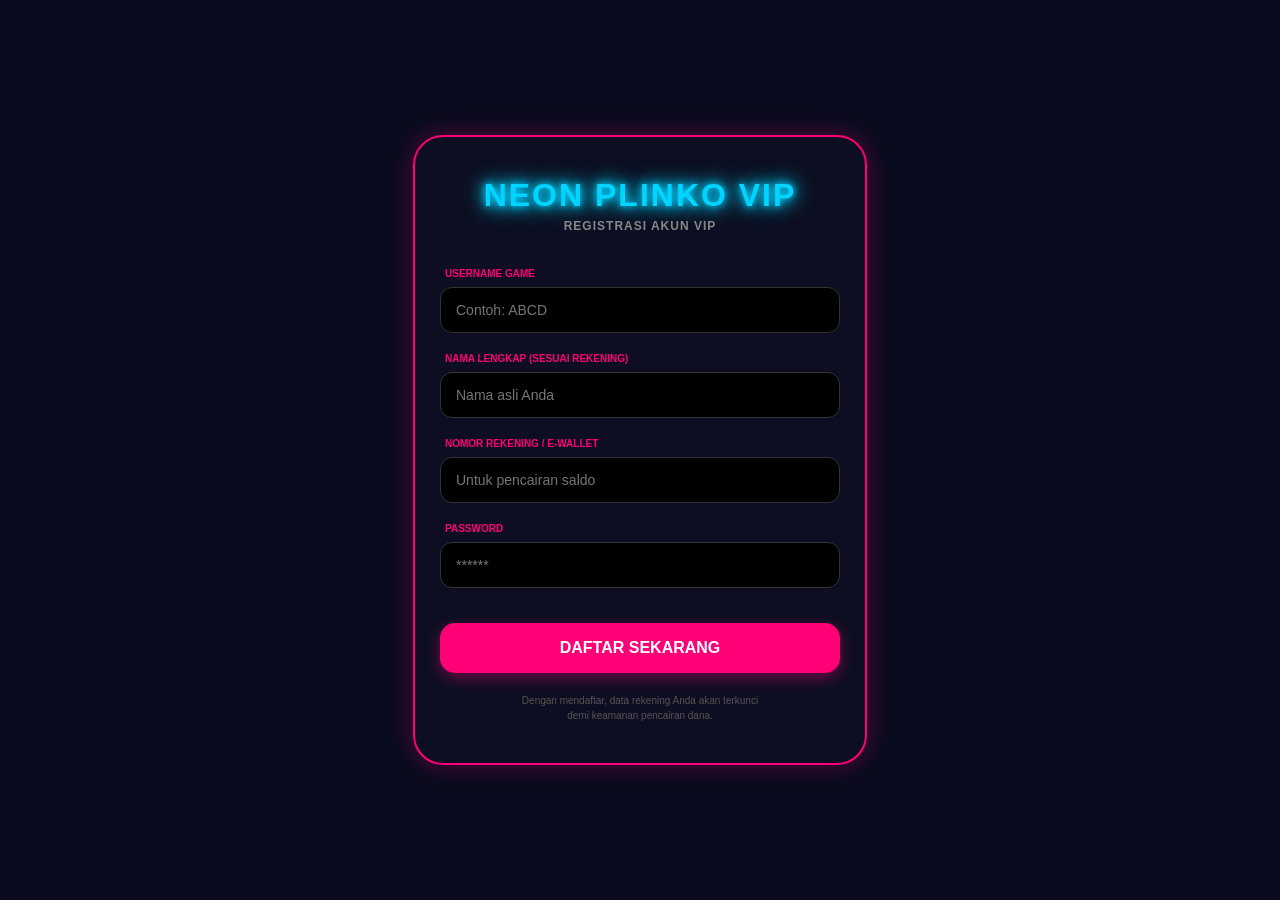
==== index.html @ 70a204e0 "Update index.html" ====
<!DOCTYPE html>
<html lang="id">
<head>
    <meta charset="UTF-8">
    <meta name="viewport" content="width=device-width, initial-scale=1.0, maximum-scale=1.0, user-scalable=no">
    <title>NEON PLINKO VIP</title>
    <style>
        :root {
            --neon-pink: #ff0077;
            --neon-blue: #00d4ff;
            --bg-dark: #0a0b1e;
        }

        body, html {
            margin: 0; padding: 0;
            width: 100%; height: 100%;
            background-color: var(--bg-dark);
            font-family: 'Segoe UI', Roboto, sans-serif;
            display: flex; justify-content: center; align-items: center;
            overflow: hidden;
        }

        /* CONTAINER REGISTRASI */
        #registration-page {
            width: 90%;
            max-width: 400px;
            padding: 40px 25px;
            background: rgba(13, 14, 33, 0.95);
            border: 2px solid var(--neon-pink);
            border-radius: 30px;
            box-shadow: 0 0 25px rgba(255, 0, 119, 0.3);
            text-align: center;
            position: relative;
            z-index: 100;
        }

        /* JUDUL NEON TEBAL */
        .neon-title {
            font-size: 32px;
            font-weight: 900; /* Font Tebal */
            color: var(--neon-blue);
            text-transform: uppercase;
            margin-bottom: 5px;
            letter-spacing: 2px;
            /* Efek Cahaya Neon */
            text-shadow: 
                0 0 7px var(--neon-blue),
                0 0 15px var(--neon-blue),
                0 0 25px var(--neon-blue);
        }

        .sub-title {
            color: #888;
            font-size: 12px;
            letter-spacing: 1px;
            margin-bottom: 35px;
            font-weight: bold;
        }

        /* FORM INPUT */
        .input-group {
            text-align: left;
            margin-bottom: 20px;
        }

        label {
            display: block;
            font-size: 10px;
            font-weight: 900;
            color: var(--neon-pink);
            margin-bottom: 8px;
            text-transform: uppercase;
            padding-left: 5px;
        }

        input {
            width: 100%;
            background: #000;
            border: 1px solid #333;
            border-radius: 12px;
            padding: 14px 15px;
            color: white;
            font-size: 14px;
            box-sizing: border-box;
            outline: none;
            transition: 0.3s;
        }

        input:focus {
            border-color: var(--neon-blue);
            box-shadow: 0 0 10px rgba(0, 212, 255, 0.2);
        }

        /* TOMBOL DAFTAR */
        .btn-daftar {
            width: 100%;
            padding: 16px;
            margin-top: 15px;
            background: var(--neon-pink);
            border: none;
            border-radius: 15px;
            color: white;
            font-size: 16px;
            font-weight: 900;
            cursor: pointer;
            text-transform: uppercase;
            box-shadow: 0 5px 15px rgba(255, 0, 119, 0.4);
            transition: 0.3s;
        }

        .btn-daftar:active {
            transform: scale(0.98);
            box-shadow: 0 0 20px var(--neon-pink);
        }

        .footer-note {
            margin-top: 20px;
            font-size: 10px;
            color: #555;
            line-height: 1.5;
        }

        /* DISKLAIMER TERSEMBUNYI UNTUK GAME */
        #game-placeholder {
            display: none;
            color: white;
            text-align: center;
        }
    </style>
</head>
<body>

    <div id="registration-page">
        <div class="neon-title">NEON PLINKO VIP</div>
        <div class="sub-title">REGISTRASI AKUN VIP</div>

        <div class="input-group">
            <label>USERNAME GAME</label>
            <input type="text" placeholder="Contoh: ABCD">
        </div>

        <div class="input-group">
            <label>NAMA LENGKAP (SESUAI REKENING)</label>
            <input type="text" placeholder="Nama asli Anda">
        </div>

        <div class="input-group">
            <label>NOMOR REKENING / E-WALLET</label>
            <input type="number" placeholder="Untuk pencairan saldo">
        </div>

        <div class="input-group">
            <label>PASSWORD</label>
            <input type="password" placeholder="******">
        </div>

        <button class="btn-daftar" onclick="goToGame()">DAFTAR SEKARANG</button>

        <div class="footer-note">
            Dengan mendaftar, data rekening Anda akan terkunci<br>demi keamanan pencairan dana.
        </div>
    </div>

    <div id="game-placeholder">
        <h1>GAME MULAI...</h1>
    </div>

    <script>
        function goToGame() {
            // Animasi transisi sederhana
            document.getElementById('registration-page').style.display = 'none';
            document.getElementById('game-placeholder').style.display = 'block';
            
            // Di sini nanti Anda bisa memasukkan fungsi untuk memanggil script game Plinko Anda
            console.log("Navigasi ke Game...");
        }
    </script>
</body>
</html>
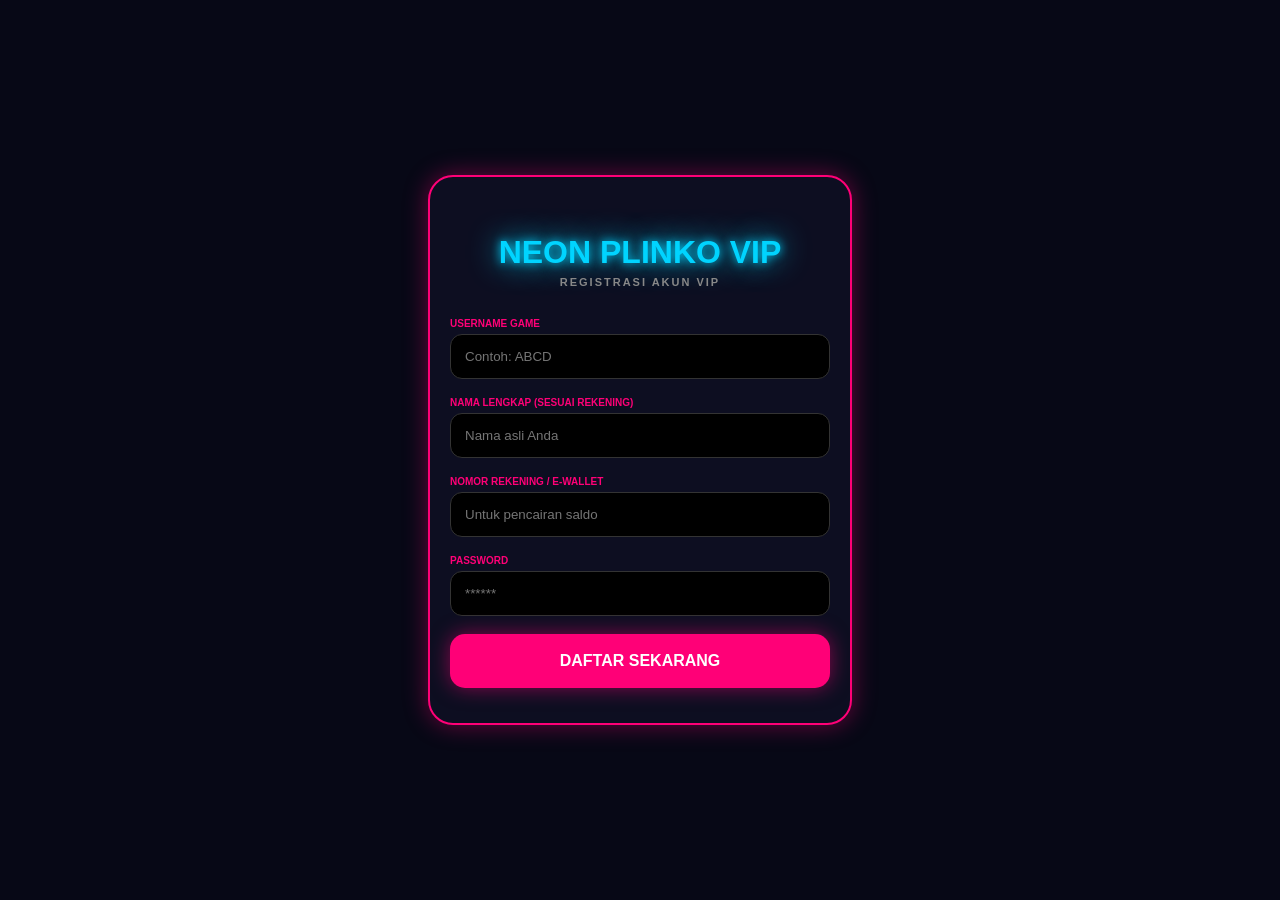
==== commit bff261b3: "Update index.html" ====
--- a/index.html
+++ b/index.html
@@ -4,176 +4,47 @@
     <meta charset="UTF-8">
     <meta name="viewport" content="width=device-width, initial-scale=1.0, maximum-scale=1.0, user-scalable=no">
     <title>NEON PLINKO VIP</title>
+    <script src="https://telegram.org/js/telegram-web-app.js"></script>
     <style>
-        :root {
-            --neon-pink: #ff0077;
-            --neon-blue: #00d4ff;
-            --bg-dark: #0a0b1e;
-        }
+        body { background-color: #070816; color: white; font-family: sans-serif; margin: 0; display: flex; justify-content: center; align-items: center; height: 100vh; overflow: hidden; }
+        .reg-card { width: 85%; max-width: 380px; padding: 35px 20px; background: #0d0e21; border: 2px solid #ff0077; border-radius: 25px; box-shadow: 0 0 25px rgba(255, 0, 119, 0.4); text-align: center; }
+        
+        /* JUDUL SANGAT TEBAL & NEON */
+        .neon-title { font-size: 32px; font-weight: 900; color: #00d4ff; text-transform: uppercase; margin-bottom: 5px; text-shadow: 0 0 10px #00d4ff, 0 0 30px #00d4ff; }
+        .sub-title { font-size: 11px; color: #888; letter-spacing: 2px; margin-bottom: 30px; font-weight: bold; }
 
-        body, html {
-            margin: 0; padding: 0;
-            width: 100%; height: 100%;
-            background-color: var(--bg-dark);
-            font-family: 'Segoe UI', Roboto, sans-serif;
-            display: flex; justify-content: center; align-items: center;
-            overflow: hidden;
-        }
-
-        /* CONTAINER REGISTRASI */
-        #registration-page {
-            width: 90%;
-            max-width: 400px;
-            padding: 40px 25px;
-            background: rgba(13, 14, 33, 0.95);
-            border: 2px solid var(--neon-pink);
-            border-radius: 30px;
-            box-shadow: 0 0 25px rgba(255, 0, 119, 0.3);
-            text-align: center;
-            position: relative;
-            z-index: 100;
-        }
-
-        /* JUDUL NEON TEBAL */
-        .neon-title {
-            font-size: 32px;
-            font-weight: 900; /* Font Tebal */
-            color: var(--neon-blue);
-            text-transform: uppercase;
-            margin-bottom: 5px;
-            letter-spacing: 2px;
-            /* Efek Cahaya Neon */
-            text-shadow: 
-                0 0 7px var(--neon-blue),
-                0 0 15px var(--neon-blue),
-                0 0 25px var(--neon-blue);
-        }
-
-        .sub-title {
-            color: #888;
-            font-size: 12px;
-            letter-spacing: 1px;
-            margin-bottom: 35px;
-            font-weight: bold;
-        }
-
-        /* FORM INPUT */
-        .input-group {
-            text-align: left;
-            margin-bottom: 20px;
-        }
-
-        label {
-            display: block;
-            font-size: 10px;
-            font-weight: 900;
-            color: var(--neon-pink);
-            margin-bottom: 8px;
-            text-transform: uppercase;
-            padding-left: 5px;
-        }
-
-        input {
-            width: 100%;
-            background: #000;
-            border: 1px solid #333;
-            border-radius: 12px;
-            padding: 14px 15px;
-            color: white;
-            font-size: 14px;
-            box-sizing: border-box;
-            outline: none;
-            transition: 0.3s;
-        }
-
-        input:focus {
-            border-color: var(--neon-blue);
-            box-shadow: 0 0 10px rgba(0, 212, 255, 0.2);
-        }
-
-        /* TOMBOL DAFTAR */
-        .btn-daftar {
-            width: 100%;
-            padding: 16px;
-            margin-top: 15px;
-            background: var(--neon-pink);
-            border: none;
-            border-radius: 15px;
-            color: white;
-            font-size: 16px;
-            font-weight: 900;
-            cursor: pointer;
-            text-transform: uppercase;
-            box-shadow: 0 5px 15px rgba(255, 0, 119, 0.4);
-            transition: 0.3s;
-        }
-
-        .btn-daftar:active {
-            transform: scale(0.98);
-            box-shadow: 0 0 20px var(--neon-pink);
-        }
-
-        .footer-note {
-            margin-top: 20px;
-            font-size: 10px;
-            color: #555;
-            line-height: 1.5;
-        }
-
-        /* DISKLAIMER TERSEMBUNYI UNTUK GAME */
-        #game-placeholder {
-            display: none;
-            color: white;
-            text-align: center;
-        }
+        .form-group { text-align: left; margin-bottom: 18px; }
+        label { display: block; font-size: 10px; font-weight: 800; color: #ff0077; margin-bottom: 5px; text-transform: uppercase; }
+        input { width: 100%; background: #000; border: 1px solid #333; border-radius: 12px; padding: 14px; color: white; box-sizing: border-box; outline: none; border-color: #333; }
+        
+        .btn-daftar { width: 100%; padding: 18px; background: #ff0077; border: none; border-radius: 15px; color: white; font-size: 16px; font-weight: 900; cursor: pointer; text-transform: uppercase; box-shadow: 0 0 20px rgba(255, 0, 119, 0.5); }
     </style>
 </head>
 <body>
-
-    <div id="registration-page">
-        <div class="neon-title">NEON PLINKO VIP</div>
+    <div class="reg-card">
+        <h1 class="neon-title">NEON PLINKO VIP</h1>
         <div class="sub-title">REGISTRASI AKUN VIP</div>
-
-        <div class="input-group">
+        <div class="form-group">
             <label>USERNAME GAME</label>
             <input type="text" placeholder="Contoh: ABCD">
         </div>
-
-        <div class="input-group">
+        <div class="form-group">
             <label>NAMA LENGKAP (SESUAI REKENING)</label>
             <input type="text" placeholder="Nama asli Anda">
         </div>
-
-        <div class="input-group">
+        <div class="form-group">
             <label>NOMOR REKENING / E-WALLET</label>
-            <input type="number" placeholder="Untuk pencairan saldo">
+            <input type="text" placeholder="Untuk pencairan saldo">
         </div>
-
-        <div class="input-group">
+        <div class="form-group">
             <label>PASSWORD</label>
             <input type="password" placeholder="******">
         </div>
-
-        <button class="btn-daftar" onclick="goToGame()">DAFTAR SEKARANG</button>
-
-        <div class="footer-note">
-            Dengan mendaftar, data rekening Anda akan terkunci<br>demi keamanan pencairan dana.
-        </div>
+        <button class="btn-daftar" onclick="tg.close()">DAFTAR SEKARANG</button>
     </div>
-
-    <div id="game-placeholder">
-        <h1>GAME MULAI...</h1>
-    </div>
-
     <script>
-        function goToGame() {
-            // Animasi transisi sederhana
-            document.getElementById('registration-page').style.display = 'none';
-            document.getElementById('game-placeholder').style.display = 'block';
-            
-            // Di sini nanti Anda bisa memasukkan fungsi untuk memanggil script game Plinko Anda
-            console.log("Navigasi ke Game...");
-        }
+        const tg = window.Telegram.WebApp;
+        tg.expand(); // Layar penuh otomatis
     </script>
 </body>
 </html>
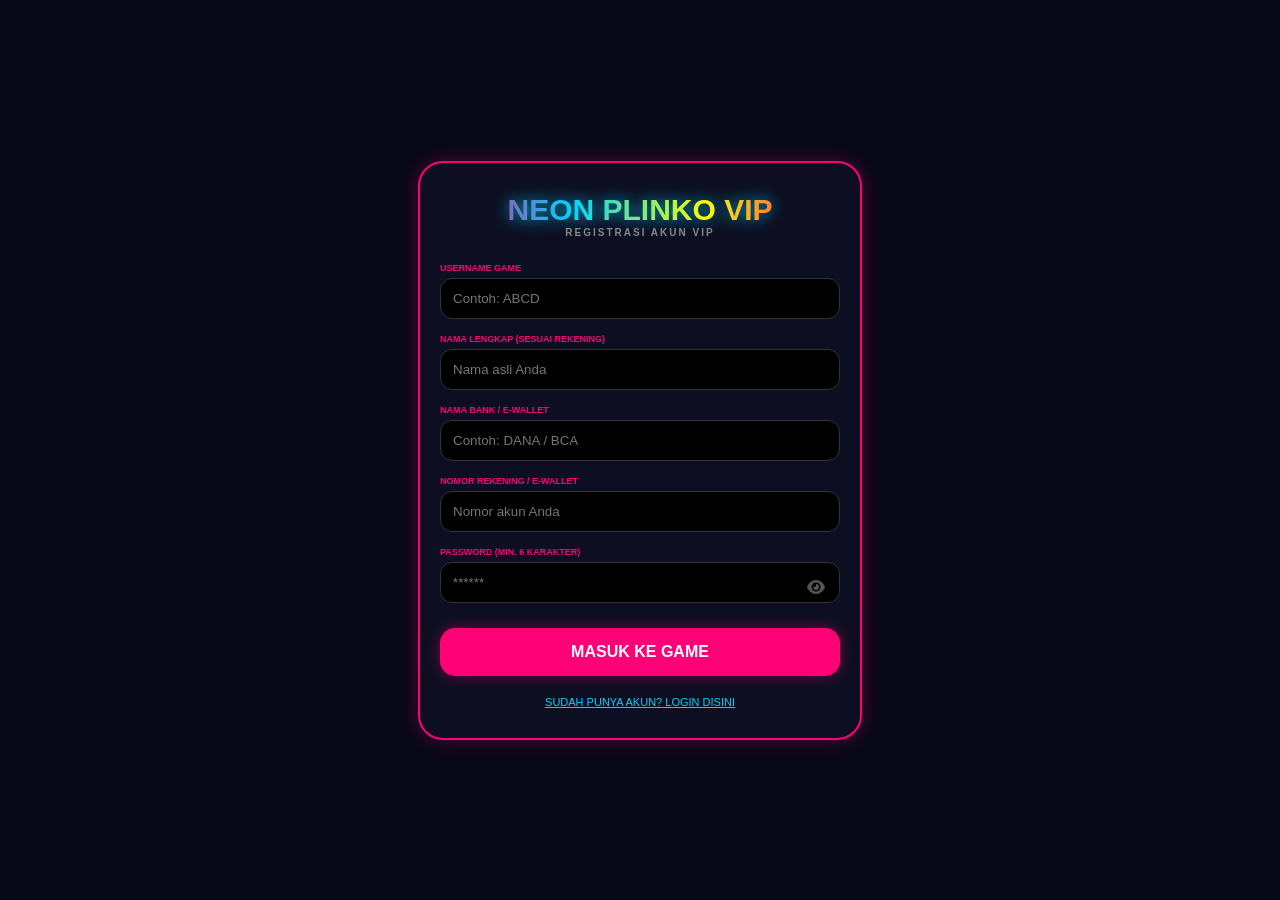
==== commit 06751cf3: "Update index.html" ====
--- a/index.html
+++ b/index.html
@@ -4,47 +4,129 @@
     <meta charset="UTF-8">
     <meta name="viewport" content="width=device-width, initial-scale=1.0, maximum-scale=1.0, user-scalable=no">
     <title>NEON PLINKO VIP</title>
-    <script src="https://telegram.org/js/telegram-web-app.js"></script>
+    <link rel="stylesheet" href="https://cdnjs.cloudflare.com/ajax/libs/font-awesome/6.0.0/css/all.min.css">
     <style>
-        body { background-color: #070816; color: white; font-family: sans-serif; margin: 0; display: flex; justify-content: center; align-items: center; height: 100vh; overflow: hidden; }
-        .reg-card { width: 85%; max-width: 380px; padding: 35px 20px; background: #0d0e21; border: 2px solid #ff0077; border-radius: 25px; box-shadow: 0 0 25px rgba(255, 0, 119, 0.4); text-align: center; }
-        
-        /* JUDUL SANGAT TEBAL & NEON */
-        .neon-title { font-size: 32px; font-weight: 900; color: #00d4ff; text-transform: uppercase; margin-bottom: 5px; text-shadow: 0 0 10px #00d4ff, 0 0 30px #00d4ff; }
-        .sub-title { font-size: 11px; color: #888; letter-spacing: 2px; margin-bottom: 30px; font-weight: bold; }
+        :root {
+            --neon-pink: #ff0077; --neon-blue: #00d4ff; --neon-gold: #fbff00; --bg-dark: #070816;
+        }
+        body { 
+            background: var(--bg-dark); margin: 0; display: flex; justify-content: center; 
+            align-items: center; min-height: 100vh; font-family: 'Segoe UI', sans-serif; color: white;
+        }
+        .container {
+            width: 88%; max-width: 400px; background: #0d0e21; border: 2px solid var(--neon-pink);
+            border-radius: 25px; padding: 30px 20px; box-shadow: 0 0 20px rgba(255, 0, 119, 0.3); text-align: center;
+        }
 
-        .form-group { text-align: left; margin-bottom: 18px; }
-        label { display: block; font-size: 10px; font-weight: 800; color: #ff0077; margin-bottom: 5px; text-transform: uppercase; }
-        input { width: 100%; background: #000; border: 1px solid #333; border-radius: 12px; padding: 14px; color: white; box-sizing: border-box; outline: none; border-color: #333; }
-        
-        .btn-daftar { width: 100%; padding: 18px; background: #ff0077; border: none; border-radius: 15px; color: white; font-size: 16px; font-weight: 900; cursor: pointer; text-transform: uppercase; box-shadow: 0 0 20px rgba(255, 0, 119, 0.5); }
+        /* JUDUL BERWARNA-WARNI NEON */
+        .neon-title {
+            font-size: 30px; font-weight: 900; text-transform: uppercase; margin: 0;
+            background: linear-gradient(to right, #ff0077, #00d4ff, #fbff00, #ff0077);
+            -webkit-background-clip: text; -webkit-text-fill-color: transparent;
+            filter: drop-shadow(0 0 8px rgba(0, 212, 255, 0.8));
+            animation: rainbow 3s linear infinite;
+        }
+        @keyframes rainbow { 0% { filter: hue-rotate(0deg); } 100% { filter: hue-rotate(360deg); } }
+
+        .sub-title { font-size: 10px; color: #888; font-weight: bold; margin-bottom: 25px; letter-spacing: 2px; }
+
+        /* FORM STYLING */
+        .form-group { text-align: left; margin-bottom: 15px; position: relative; }
+        label { display: block; font-size: 9px; font-weight: 900; color: var(--neon-pink); margin-bottom: 5px; }
+        input {
+            width: 100%; background: #000; border: 1px solid #333; border-radius: 12px;
+            padding: 12px; color: white; box-sizing: border-box; outline: none;
+        }
+        input:focus { border-color: var(--neon-blue); }
+
+        /* FITUR MATA PASSWORD */
+        .eye-icon {
+            position: absolute; right: 15px; top: 32px; color: #555; cursor: pointer; z-index: 10;
+        }
+
+        .btn-main {
+            width: 100%; padding: 15px; background: var(--neon-pink); border: none;
+            border-radius: 15px; color: white; font-size: 16px; font-weight: 900;
+            cursor: pointer; box-shadow: 0 0 15px rgba(255, 0, 119, 0.4); margin-top: 10px;
+        }
+
+        .toggle-link {
+            margin-top: 20px; font-size: 11px; color: var(--neon-blue); cursor: pointer; text-decoration: underline;
+        }
     </style>
 </head>
 <body>
-    <div class="reg-card">
+
+    <div class="container" id="auth-box">
         <h1 class="neon-title">NEON PLINKO VIP</h1>
-        <div class="sub-title">REGISTRASI AKUN VIP</div>
-        <div class="form-group">
-            <label>USERNAME GAME</label>
-            <input type="text" placeholder="Contoh: ABCD">
-        </div>
-        <div class="form-group">
-            <label>NAMA LENGKAP (SESUAI REKENING)</label>
-            <input type="text" placeholder="Nama asli Anda">
-        </div>
-        <div class="form-group">
-            <label>NOMOR REKENING / E-WALLET</label>
-            <input type="text" placeholder="Untuk pencairan saldo">
-        </div>
-        <div class="form-group">
-            <label>PASSWORD</label>
-            <input type="password" placeholder="******">
-        </div>
-        <button class="btn-daftar" onclick="tg.close()">DAFTAR SEKARANG</button>
+        <div id="auth-header" class="sub-title">REGISTRASI AKUN VIP</div>
+
+        <form id="auth-form">
+            <div class="form-group">
+                <label>USERNAME GAME</label>
+                <input type="text" id="username" placeholder="Contoh: ABCD" required>
+            </div>
+
+            <div id="reg-fields">
+                <div class="form-group">
+                    <label>NAMA LENGKAP (SESUAI REKENING)</label>
+                    <input type="text" id="fullname" placeholder="Nama asli Anda">
+                </div>
+                <div class="form-group">
+                    <label>NAMA BANK / E-WALLET</label>
+                    <input type="text" id="bank" placeholder="Contoh: DANA / BCA">
+                </div>
+                <div class="form-group">
+                    <label>NOMOR REKENING / E-WALLET</label>
+                    <input type="text" id="account" placeholder="Nomor akun Anda">
+                </div>
+            </div>
+
+            <div class="form-group">
+                <label>PASSWORD (MIN. 6 KARAKTER)</label>
+                <input type="password" id="password" placeholder="******" required>
+                <i class="fa-solid fa-eye eye-icon" onclick="togglePass()"></i>
+            </div>
+
+            <button type="button" class="btn-main" onclick="handleAuth()">MASUK KE GAME</button>
+        </form>
+
+        <div class="toggle-link" id="toggle-auth" onclick="switchAuth()">SUDAH PUNYA AKUN? LOGIN DISINI</div>
     </div>
+
     <script>
-        const tg = window.Telegram.WebApp;
-        tg.expand(); // Layar penuh otomatis
+        let isLogin = false;
+
+        function togglePass() {
+            const p = document.getElementById('password');
+            p.type = p.type === 'password' ? 'text' : 'password';
+        }
+
+        function switchAuth() {
+            isLogin = !isLogin;
+            document.getElementById('reg-fields').style.display = isLogin ? 'none' : 'block';
+            document.getElementById('auth-header').innerText = isLogin ? 'LOGIN AKUN VIP' : 'REGISTRASI AKUN VIP';
+            document.getElementById('toggle-auth').innerText = isLogin ? 'BELUM PUNYA AKUN? DAFTAR DISINI' : 'SUDAH PUNYA AKUN? LOGIN DISINI';
+        }
+
+        function handleAuth() {
+            const user = document.getElementById('username').value;
+            const pass = document.getElementById('password').value;
+
+            // Validasi Password Minimal 6 Karakter
+            if (pass.length < 6) {
+                alert("Password minimal harus 6 karakter!");
+                return;
+            }
+
+            if (user === "") {
+                alert("Username tidak boleh kosong!");
+                return;
+            }
+
+            // Jika validasi lolos, masuk ke game
+            location.href = 'game.html';
+        }
     </script>
 </body>
 </html>
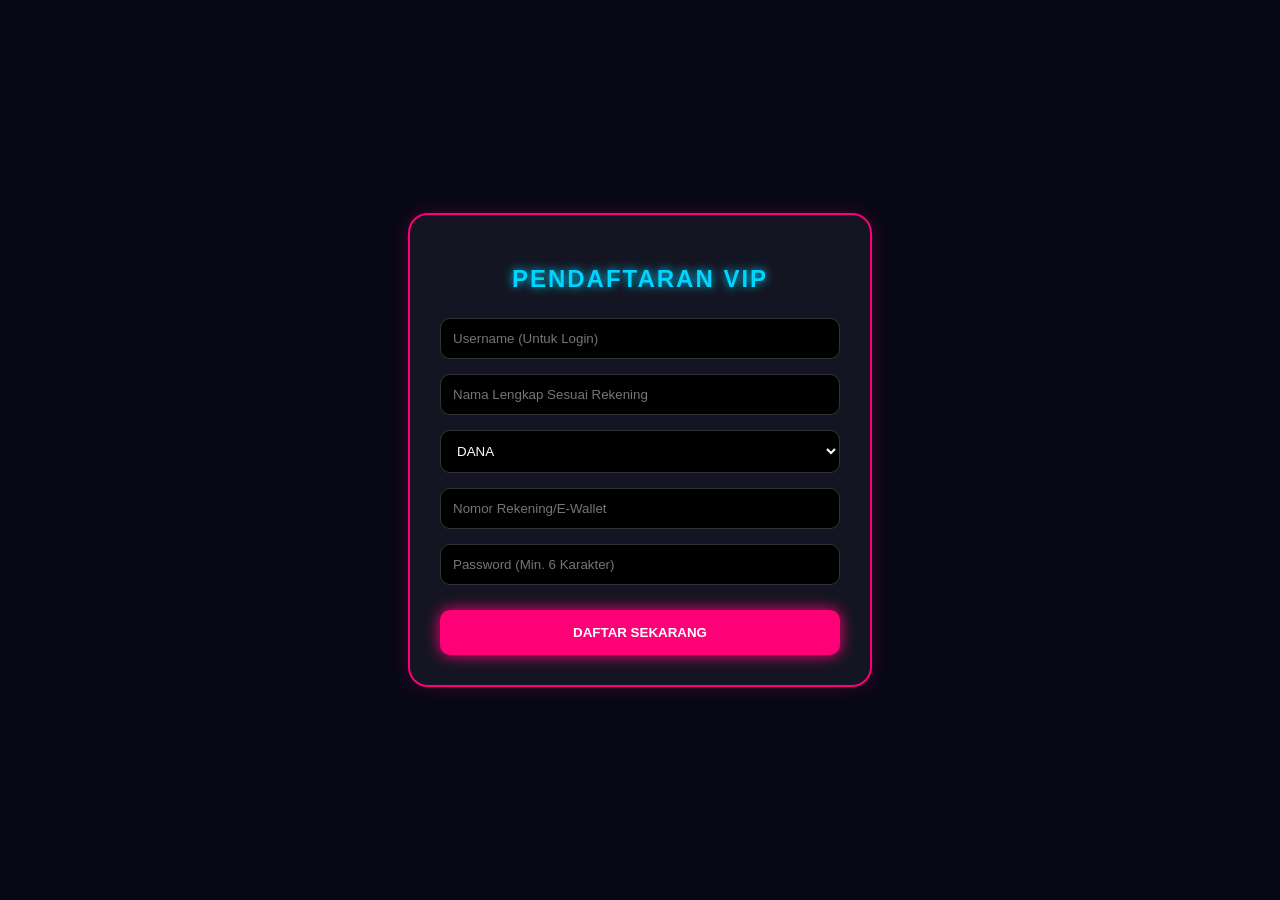
==== commit b9d886ef: "Update index.html" ====
--- a/index.html
+++ b/index.html
@@ -2,130 +2,134 @@
 <html lang="id">
 <head>
     <meta charset="UTF-8">
-    <meta name="viewport" content="width=device-width, initial-scale=1.0, maximum-scale=1.0, user-scalable=no">
-    <title>NEON PLINKO VIP</title>
+    <meta name="viewport" content="width=device-width, initial-scale=1.0">
+    <title>DAFTAR VIP - NEON PLINKO</title>
     <link rel="stylesheet" href="https://cdnjs.cloudflare.com/ajax/libs/font-awesome/6.0.0/css/all.min.css">
     <style>
-        :root {
-            --neon-pink: #ff0077; --neon-blue: #00d4ff; --neon-gold: #fbff00; --bg-dark: #070816;
+        :root { --neon-pink: #ff0077; --neon-blue: #00d4ff; --bg-dark: #070816; }
+        body { background: var(--bg-dark); color: white; font-family: 'Segoe UI', sans-serif; display: flex; justify-content: center; align-items: center; min-height: 100vh; margin: 0; }
+        
+        .auth-container { width: 90%; max-width: 400px; background: rgba(255, 255, 255, 0.05); border: 2px solid var(--neon-pink); border-radius: 20px; padding: 30px; box-shadow: 0 0 20px rgba(255, 0, 119, 0.2); text-align: center; }
+        h2 { color: var(--neon-blue); text-transform: uppercase; letter-spacing: 2px; text-shadow: 0 0 10px var(--neon-blue); margin-bottom: 25px; }
+        
+        .input-group { margin-bottom: 15px; text-align: left; }
+        input, select { width: 100%; padding: 12px; border-radius: 10px; border: 1px solid #333; background: #000; color: white; box-sizing: border-box; outline: none; transition: 0.3s; }
+        input:focus { border-color: var(--neon-blue); box-shadow: 0 0 10px var(--neon-blue); }
+
+        .btn-main { width: 100%; padding: 15px; background: var(--neon-pink); border: none; border-radius: 10px; color: white; font-weight: 900; cursor: pointer; text-transform: uppercase; box-shadow: 0 0 15px var(--neon-pink); margin-top: 10px; }
+
+        /* NEON POPUP STYLE */
+        #custom-alert { 
+            display: none; position: fixed; top: 20px; left: 50%; transform: translateX(-50%); 
+            width: 80%; max-width: 300px; background: #000; border: 2px solid var(--neon-blue); 
+            border-radius: 15px; padding: 15px; z-index: 9999; text-align: center;
+            box-shadow: 0 0 30px var(--neon-blue); animation: slideDown 0.5s ease;
         }
-        body { 
-            background: var(--bg-dark); margin: 0; display: flex; justify-content: center; 
-            align-items: center; min-height: 100vh; font-family: 'Segoe UI', sans-serif; color: white;
-        }
-        .container {
-            width: 88%; max-width: 400px; background: #0d0e21; border: 2px solid var(--neon-pink);
-            border-radius: 25px; padding: 30px 20px; box-shadow: 0 0 20px rgba(255, 0, 119, 0.3); text-align: center;
-        }
-
-        /* JUDUL BERWARNA-WARNI NEON */
-        .neon-title {
-            font-size: 30px; font-weight: 900; text-transform: uppercase; margin: 0;
-            background: linear-gradient(to right, #ff0077, #00d4ff, #fbff00, #ff0077);
-            -webkit-background-clip: text; -webkit-text-fill-color: transparent;
-            filter: drop-shadow(0 0 8px rgba(0, 212, 255, 0.8));
-            animation: rainbow 3s linear infinite;
-        }
-        @keyframes rainbow { 0% { filter: hue-rotate(0deg); } 100% { filter: hue-rotate(360deg); } }
-
-        .sub-title { font-size: 10px; color: #888; font-weight: bold; margin-bottom: 25px; letter-spacing: 2px; }
-
-        /* FORM STYLING */
-        .form-group { text-align: left; margin-bottom: 15px; position: relative; }
-        label { display: block; font-size: 9px; font-weight: 900; color: var(--neon-pink); margin-bottom: 5px; }
-        input {
-            width: 100%; background: #000; border: 1px solid #333; border-radius: 12px;
-            padding: 12px; color: white; box-sizing: border-box; outline: none;
-        }
-        input:focus { border-color: var(--neon-blue); }
-
-        /* FITUR MATA PASSWORD */
-        .eye-icon {
-            position: absolute; right: 15px; top: 32px; color: #555; cursor: pointer; z-index: 10;
-        }
-
-        .btn-main {
-            width: 100%; padding: 15px; background: var(--neon-pink); border: none;
-            border-radius: 15px; color: white; font-size: 16px; font-weight: 900;
-            cursor: pointer; box-shadow: 0 0 15px rgba(255, 0, 119, 0.4); margin-top: 10px;
-        }
-
-        .toggle-link {
-            margin-top: 20px; font-size: 11px; color: var(--neon-blue); cursor: pointer; text-decoration: underline;
-        }
+        @keyframes slideDown { from { top: -100px; } to { top: 20px; } }
+        .alert-content { color: white; font-size: 14px; font-weight: bold; }
+        .alert-btn { margin-top: 10px; padding: 5px 20px; background: var(--neon-blue); border: none; border-radius: 5px; color: black; font-weight: bold; cursor: pointer; }
     </style>
 </head>
 <body>
 
-    <div class="container" id="auth-box">
-        <h1 class="neon-title">NEON PLINKO VIP</h1>
-        <div id="auth-header" class="sub-title">REGISTRASI AKUN VIP</div>
+    <div id="custom-alert">
+        <div class="alert-content" id="alert-msg">Pesan Kesalahan</div>
+        <button class="alert-btn" onclick="closeAlert()">OKE</button>
+    </div>
 
-        <form id="auth-form">
-            <div class="form-group">
-                <label>USERNAME GAME</label>
-                <input type="text" id="username" placeholder="Contoh: ABCD" required>
+    <div class="auth-container">
+        <h2 id="auth-header">Pendaftaran VIP</h2>
+        <form id="reg-form">
+            <div class="input-group">
+                <input type="text" id="username" placeholder="Username (Untuk Login)" required>
             </div>
-
-            <div id="reg-fields">
-                <div class="form-group">
-                    <label>NAMA LENGKAP (SESUAI REKENING)</label>
-                    <input type="text" id="fullname" placeholder="Nama asli Anda">
-                </div>
-                <div class="form-group">
-                    <label>NAMA BANK / E-WALLET</label>
-                    <input type="text" id="bank" placeholder="Contoh: DANA / BCA">
-                </div>
-                <div class="form-group">
-                    <label>NOMOR REKENING / E-WALLET</label>
-                    <input type="text" id="account" placeholder="Nomor akun Anda">
-                </div>
+            <div class="input-group">
+                <input type="text" id="fullname" placeholder="Nama Lengkap Sesuai Rekening" required>
             </div>
-
-            <div class="form-group">
-                <label>PASSWORD (MIN. 6 KARAKTER)</label>
-                <input type="password" id="password" placeholder="******" required>
-                <i class="fa-solid fa-eye eye-icon" onclick="togglePass()"></i>
+            <div class="input-group">
+                <select id="bank">
+                    <option value="DANA">DANA</option>
+                    <option value="OVO">OVO</option>
+                    <option value="GOPAY">GOPAY</option>
+                    <option value="BANK BCA">BANK BCA</option>
+                    <option value="BANK MANDIRI">BANK MANDIRI</option>
+                </select>
             </div>
-
-            <button type="button" class="btn-main" onclick="handleAuth()">MASUK KE GAME</button>
+            <div class="input-group">
+                <input type="number" id="rekening" placeholder="Nomor Rekening/E-Wallet" required>
+            </div>
+            <div class="input-group">
+                <input type="password" id="password" placeholder="Password (Min. 6 Karakter)" required>
+            </div>
+            <button type="button" class="btn-main" onclick="handleAuth()">DAFTAR SEKARANG</button>
         </form>
-
-        <div class="toggle-link" id="toggle-auth" onclick="switchAuth()">SUDAH PUNYA AKUN? LOGIN DISINI</div>
     </div>
 
     <script>
-        let isLogin = false;
-
-        function togglePass() {
-            const p = document.getElementById('password');
-            p.type = p.type === 'password' ? 'text' : 'password';
+        function showAlert(msg) {
+            document.getElementById('alert-msg').innerText = msg;
+            document.getElementById('custom-alert').style.display = 'block';
         }
 
-        function switchAuth() {
-            isLogin = !isLogin;
-            document.getElementById('reg-fields').style.display = isLogin ? 'none' : 'block';
-            document.getElementById('auth-header').innerText = isLogin ? 'LOGIN AKUN VIP' : 'REGISTRASI AKUN VIP';
-            document.getElementById('toggle-auth').innerText = isLogin ? 'BELUM PUNYA AKUN? DAFTAR DISINI' : 'SUDAH PUNYA AKUN? LOGIN DISINI';
+        function closeAlert() {
+            document.getElementById('custom-alert').style.display = 'none';
         }
 
         function handleAuth() {
-            const user = document.getElementById('username').value;
+            // Ambil Nilai Input
+            const user = document.getElementById('username').value.trim();
+            const full = document.getElementById('fullname').value.trim();
+            const bank = document.getElementById('bank').value;
+            const rek = document.getElementById('rekening').value.trim();
             const pass = document.getElementById('password').value;
 
-            // Validasi Password Minimal 6 Karakter
+            // 1. Validasi Password
             if (pass.length < 6) {
-                alert("Password minimal harus 6 karakter!");
+                showAlert("PASSWORD MINIMAL 6 KARAKTER!");
                 return;
             }
 
-            if (user === "") {
-                alert("Username tidak boleh kosong!");
+            // 2. Cek Data Kosong
+            if (!user || !full || !rek) {
+                showAlert("SEMUA DATA WAJIB DIISI!");
                 return;
             }
 
-            // Jika validasi lolos, masuk ke game
-            location.href = 'game.html';
+            // 3. Validasi Data Ganda (Anti-Double)
+            // Kita ambil data lama jika ada untuk pengecekan
+            const existingUsers = JSON.parse(localStorage.getItem('registered_users') || "[]");
+
+            const isUserTaken = existingUsers.some(u => u.username === user);
+            const isRekTaken = existingUsers.some(u => u.rekening === rek);
+
+            if (isUserTaken) {
+                showAlert("USERNAME SUDAH TERDAFTAR!");
+                return;
+            }
+
+            if (isRekTaken) {
+                showAlert("NOMOR REKENING SUDAH DIGUNAKAN!");
+                return;
+            }
+
+            // 4. SIMPAN DATA UNTUK PROFILE & SISTEM LOGIN
+            // Simpan data user aktif saat ini
+            localStorage.setItem('user_vip', user);
+            localStorage.setItem('full_name', full);
+            localStorage.setItem('bank_name', bank);
+            localStorage.setItem('acc_number', rek);
+            localStorage.setItem('total_deposit', 0); // Akumulasi depo awal
+            localStorage.setItem('saldo_vip', 0); // Saldo awal
+
+            // Simpan ke database lokal untuk cek ganda di pendaftaran berikutnya
+            existingUsers.push({ username: user, rekening: rek });
+            localStorage.setItem('registered_users', JSON.stringify(existingUsers));
+
+            // 5. REDIRECT KE GAME
+            showAlert("PENDAFTARAN BERHASIL! SELAMAT BERMAIN.");
+            setTimeout(() => {
+                window.location.href = 'game.html';
+            }, 1500);
         }
     </script>
 </body>
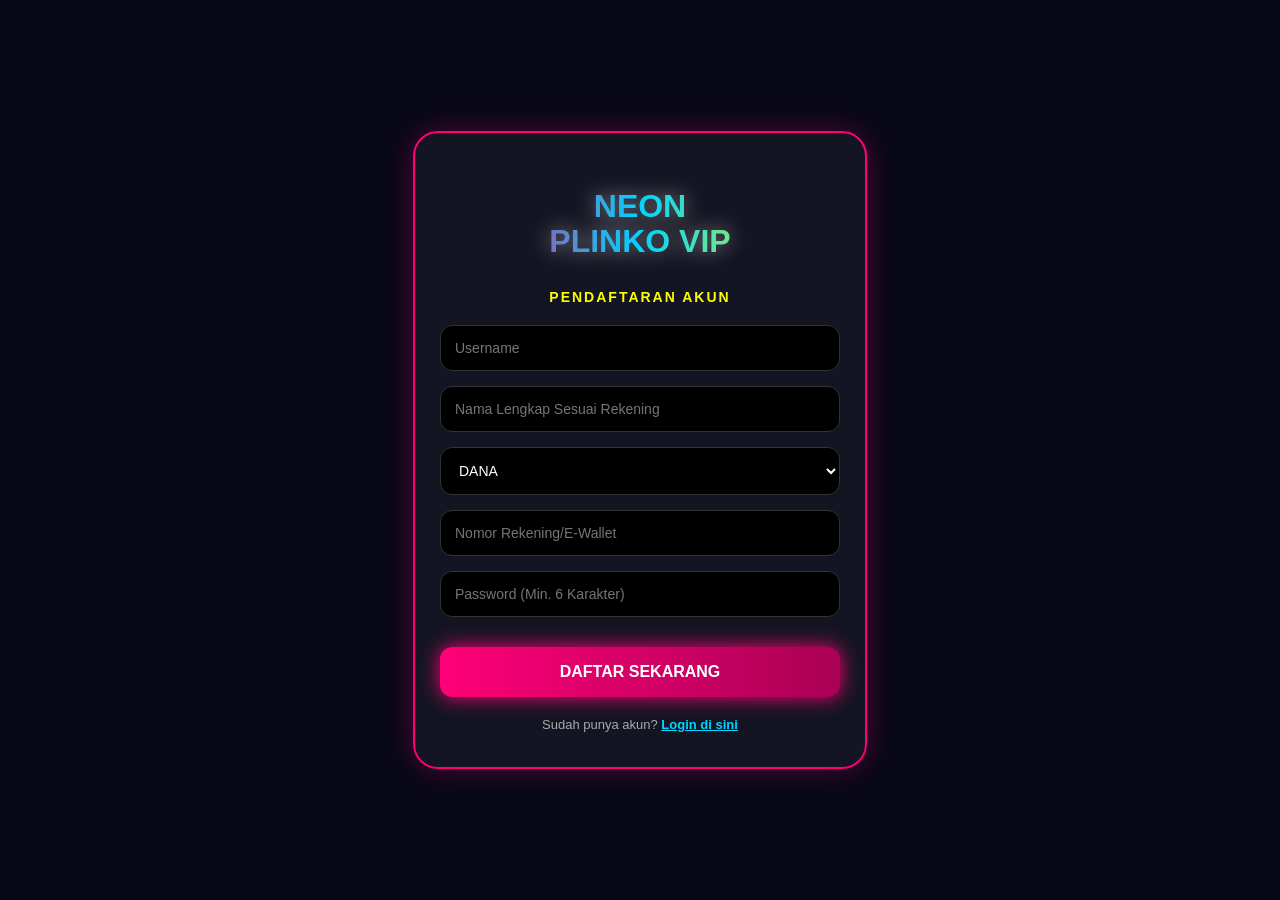
==== commit fd7cb738: "Update index.html" ====
--- a/index.html
+++ b/index.html
@@ -3,69 +3,91 @@
 <head>
     <meta charset="UTF-8">
     <meta name="viewport" content="width=device-width, initial-scale=1.0">
-    <title>DAFTAR VIP - NEON PLINKO</title>
+    <title>NEON PLINKO VIP</title>
     <link rel="stylesheet" href="https://cdnjs.cloudflare.com/ajax/libs/font-awesome/6.0.0/css/all.min.css">
     <style>
-        :root { --neon-pink: #ff0077; --neon-blue: #00d4ff; --bg-dark: #070816; }
+        :root { --neon-pink: #ff0077; --neon-blue: #00d4ff; --neon-gold: #fbff00; --bg-dark: #070816; }
         body { background: var(--bg-dark); color: white; font-family: 'Segoe UI', sans-serif; display: flex; justify-content: center; align-items: center; min-height: 100vh; margin: 0; }
         
-        .auth-container { width: 90%; max-width: 400px; background: rgba(255, 255, 255, 0.05); border: 2px solid var(--neon-pink); border-radius: 20px; padding: 30px; box-shadow: 0 0 20px rgba(255, 0, 119, 0.2); text-align: center; }
-        h2 { color: var(--neon-blue); text-transform: uppercase; letter-spacing: 2px; text-shadow: 0 0 10px var(--neon-blue); margin-bottom: 25px; }
+        .auth-container { width: 90%; max-width: 400px; background: rgba(255, 255, 255, 0.05); border: 2px solid var(--neon-pink); border-radius: 25px; padding: 35px 25px; box-shadow: 0 0 30px rgba(255, 0, 119, 0.3); text-align: center; }
+
+        /* JUDUL WARNA-WARNI NEON */
+        h1 { 
+            font-size: 32px; font-weight: 900; text-transform: uppercase; margin-bottom: 30px; line-height: 1.1;
+            background: linear-gradient(90deg, var(--neon-pink), var(--neon-blue), var(--neon-gold));
+            -webkit-background-clip: text; -webkit-text-fill-color: transparent;
+            filter: drop-shadow(0 0 10px rgba(255, 255, 255, 0.5));
+        }
         
-        .input-group { margin-bottom: 15px; text-align: left; }
-        input, select { width: 100%; padding: 12px; border-radius: 10px; border: 1px solid #333; background: #000; color: white; box-sizing: border-box; outline: none; transition: 0.3s; }
-        input:focus { border-color: var(--neon-blue); box-shadow: 0 0 10px var(--neon-blue); }
+        .input-group { margin-bottom: 15px; position: relative; }
+        input, select { width: 100%; padding: 14px; border-radius: 12px; border: 1px solid #333; background: #000; color: white; box-sizing: border-box; outline: none; transition: 0.3s; font-size: 14px; }
+        input:focus { border-color: var(--neon-blue); box-shadow: 0 0 15px var(--neon-blue); }
 
-        .btn-main { width: 100%; padding: 15px; background: var(--neon-pink); border: none; border-radius: 10px; color: white; font-weight: 900; cursor: pointer; text-transform: uppercase; box-shadow: 0 0 15px var(--neon-pink); margin-top: 10px; }
+        .btn-main { width: 100%; padding: 16px; background: linear-gradient(90deg, #ff0077, #aa0055); border: none; border-radius: 12px; color: white; font-weight: 900; cursor: pointer; text-transform: uppercase; box-shadow: 0 0 20px var(--neon-pink); margin-top: 15px; font-size: 16px; }
+        
+        .toggle-link { margin-top: 20px; font-size: 13px; color: #aaa; cursor: pointer; display: block; }
+        .toggle-link span { color: var(--neon-blue); font-weight: bold; text-decoration: underline; }
 
-        /* NEON POPUP STYLE */
+        /* NEON POPUP */
         #custom-alert { 
             display: none; position: fixed; top: 20px; left: 50%; transform: translateX(-50%); 
-            width: 80%; max-width: 300px; background: #000; border: 2px solid var(--neon-blue); 
-            border-radius: 15px; padding: 15px; z-index: 9999; text-align: center;
-            box-shadow: 0 0 30px var(--neon-blue); animation: slideDown 0.5s ease;
+            width: 85%; max-width: 320px; background: #000; border: 2px solid var(--neon-blue); 
+            border-radius: 20px; padding: 20px; z-index: 9999; text-align: center;
+            box-shadow: 0 0 40px var(--neon-blue); animation: slideDown 0.4s ease;
         }
-        @keyframes slideDown { from { top: -100px; } to { top: 20px; } }
-        .alert-content { color: white; font-size: 14px; font-weight: bold; }
-        .alert-btn { margin-top: 10px; padding: 5px 20px; background: var(--neon-blue); border: none; border-radius: 5px; color: black; font-weight: bold; cursor: pointer; }
+        @keyframes slideDown { from { top: -150px; } to { top: 20px; } }
+        .alert-btn { margin-top: 15px; padding: 8px 25px; background: var(--neon-blue); border: none; border-radius: 8px; color: black; font-weight: 900; cursor: pointer; }
     </style>
 </head>
 <body>
 
     <div id="custom-alert">
-        <div class="alert-content" id="alert-msg">Pesan Kesalahan</div>
+        <div id="alert-msg" style="font-weight: bold;">Pesan</div>
         <button class="alert-btn" onclick="closeAlert()">OKE</button>
     </div>
 
     <div class="auth-container">
-        <h2 id="auth-header">Pendaftaran VIP</h2>
-        <form id="reg-form">
+        <h1>NEON<br>PLINKO VIP</h1>
+        
+        <h3 id="form-title" style="color: var(--neon-gold); margin-bottom: 20px; font-size: 14px; letter-spacing: 2px;">PENDAFTARAN AKUN</h3>
+
+        <form id="auth-form">
             <div class="input-group">
-                <input type="text" id="username" placeholder="Username (Untuk Login)" required>
+                <input type="text" id="username" placeholder="Username" required>
             </div>
-            <div class="input-group">
-                <input type="text" id="fullname" placeholder="Nama Lengkap Sesuai Rekening" required>
+
+            <div id="reg-only-fields">
+                <div class="input-group">
+                    <input type="text" id="fullname" placeholder="Nama Lengkap Sesuai Rekening">
+                </div>
+                <div class="input-group">
+                    <select id="bank">
+                        <option value="DANA">DANA</option>
+                        <option value="OVO">OVO</option>
+                        <option value="GOPAY">GOPAY</option>
+                        <option value="BANK BCA">BANK BCA</option>
+                    </select>
+                </div>
+                <div class="input-group">
+                    <input type="number" id="rekening" placeholder="Nomor Rekening/E-Wallet">
+                </div>
             </div>
-            <div class="input-group">
-                <select id="bank">
-                    <option value="DANA">DANA</option>
-                    <option value="OVO">OVO</option>
-                    <option value="GOPAY">GOPAY</option>
-                    <option value="BANK BCA">BANK BCA</option>
-                    <option value="BANK MANDIRI">BANK MANDIRI</option>
-                </select>
-            </div>
-            <div class="input-group">
-                <input type="number" id="rekening" placeholder="Nomor Rekening/E-Wallet" required>
-            </div>
+
             <div class="input-group">
                 <input type="password" id="password" placeholder="Password (Min. 6 Karakter)" required>
             </div>
-            <button type="button" class="btn-main" onclick="handleAuth()">DAFTAR SEKARANG</button>
+
+            <button type="button" class="btn-main" id="submit-btn" onclick="handleAuth()">Daftar Sekarang</button>
         </form>
+
+        <div class="toggle-link" id="auth-toggle" onclick="toggleAuth()">
+            Sudah punya akun? <span>Login di sini</span>
+        </div>
     </div>
 
     <script>
+        let isLoginMode = false;
+
         function showAlert(msg) {
             document.getElementById('alert-msg').innerText = msg;
             document.getElementById('custom-alert').style.display = 'block';
@@ -75,61 +97,76 @@
             document.getElementById('custom-alert').style.display = 'none';
         }
 
+        function toggleAuth() {
+            isLoginMode = !isLoginMode;
+            const regFields = document.getElementById('reg-only-fields');
+            const title = document.getElementById('form-title');
+            const btn = document.getElementById('submit-btn');
+            const toggleText = document.getElementById('auth-toggle');
+
+            if (isLoginMode) {
+                regFields.style.display = 'none';
+                title.innerText = "LOGIN MEMBER VIP";
+                btn.innerText = "Masuk Sekarang";
+                toggleText.innerHTML = "Belum punya akun? <span>Daftar di sini</span>";
+            } else {
+                regFields.style.display = 'block';
+                title.innerText = "PENDAFTARAN AKUN";
+                btn.innerText = "Daftar Sekarang";
+                toggleText.innerHTML = "Sudah punya akun? <span>Login di sini</span>";
+            }
+        }
+
         function handleAuth() {
-            // Ambil Nilai Input
             const user = document.getElementById('username').value.trim();
-            const full = document.getElementById('fullname').value.trim();
-            const bank = document.getElementById('bank').value;
-            const rek = document.getElementById('rekening').value.trim();
             const pass = document.getElementById('password').value;
+            const existingUsers = JSON.parse(localStorage.getItem('database_users') || "[]");
 
-            // 1. Validasi Password
-            if (pass.length < 6) {
-                showAlert("PASSWORD MINIMAL 6 KARAKTER!");
+            if (!user || pass.length < 6) {
+                showAlert("INPUT TIDAK VALID / PASSWORD MIN. 6 KARAKTER!");
                 return;
             }
 
-            // 2. Cek Data Kosong
-            if (!user || !full || !rek) {
-                showAlert("SEMUA DATA WAJIB DIISI!");
-                return;
+            if (isLoginMode) {
+                // LOGIKA LOGIN
+                const foundUser = existingUsers.find(u => u.username === user && u.password === pass);
+                if (foundUser) {
+                    // Hubungkan kembali data ke Profile
+                    localStorage.setItem('user_vip', foundUser.username);
+                    localStorage.setItem('full_name', foundUser.fullname);
+                    localStorage.setItem('bank_name', foundUser.bank);
+                    localStorage.setItem('acc_number', foundUser.rekening);
+                    
+                    showAlert("LOGIN BERHASIL! MENUJU GAME...");
+                    setTimeout(() => { window.location.href = 'game.html'; }, 1000);
+                } else {
+                    showAlert("USERNAME ATAU PASSWORD SALAH!");
+                }
+            } else {
+                // LOGIKA DAFTAR
+                const full = document.getElementById('fullname').value.trim();
+                const bank = document.getElementById('bank').value;
+                const rek = document.getElementById('rekening').value.trim();
+
+                if (!full || !rek) { showAlert("LENGKAPI DATA REKENING!"); return; }
+                if (existingUsers.some(u => u.username === user)) { showAlert("USERNAME SUDAH TERPAKAI!"); return; }
+                if (existingUsers.some(u => u.rekening === rek)) { showAlert("REKENING SUDAH TERDAFTAR!"); return; }
+
+                const newUser = { username: user, password: pass, fullname: full, bank: bank, rekening: rek };
+                existingUsers.push(newUser);
+                localStorage.setItem('database_users', JSON.stringify(existingUsers));
+
+                // Simpan Sesi Aktif untuk Profile
+                localStorage.setItem('user_vip', user);
+                localStorage.setItem('full_name', full);
+                localStorage.setItem('bank_name', bank);
+                localStorage.setItem('acc_number', rek);
+                localStorage.setItem('total_deposit', 0);
+                localStorage.setItem('saldo_vip', 0);
+
+                showAlert("PENDAFTARAN BERHASIL!");
+                setTimeout(() => { window.location.href = 'game.html'; }, 1000);
             }
-
-            // 3. Validasi Data Ganda (Anti-Double)
-            // Kita ambil data lama jika ada untuk pengecekan
-            const existingUsers = JSON.parse(localStorage.getItem('registered_users') || "[]");
-
-            const isUserTaken = existingUsers.some(u => u.username === user);
-            const isRekTaken = existingUsers.some(u => u.rekening === rek);
-
-            if (isUserTaken) {
-                showAlert("USERNAME SUDAH TERDAFTAR!");
-                return;
-            }
-
-            if (isRekTaken) {
-                showAlert("NOMOR REKENING SUDAH DIGUNAKAN!");
-                return;
-            }
-
-            // 4. SIMPAN DATA UNTUK PROFILE & SISTEM LOGIN
-            // Simpan data user aktif saat ini
-            localStorage.setItem('user_vip', user);
-            localStorage.setItem('full_name', full);
-            localStorage.setItem('bank_name', bank);
-            localStorage.setItem('acc_number', rek);
-            localStorage.setItem('total_deposit', 0); // Akumulasi depo awal
-            localStorage.setItem('saldo_vip', 0); // Saldo awal
-
-            // Simpan ke database lokal untuk cek ganda di pendaftaran berikutnya
-            existingUsers.push({ username: user, rekening: rek });
-            localStorage.setItem('registered_users', JSON.stringify(existingUsers));
-
-            // 5. REDIRECT KE GAME
-            showAlert("PENDAFTARAN BERHASIL! SELAMAT BERMAIN.");
-            setTimeout(() => {
-                window.location.href = 'game.html';
-            }, 1500);
         }
     </script>
 </body>
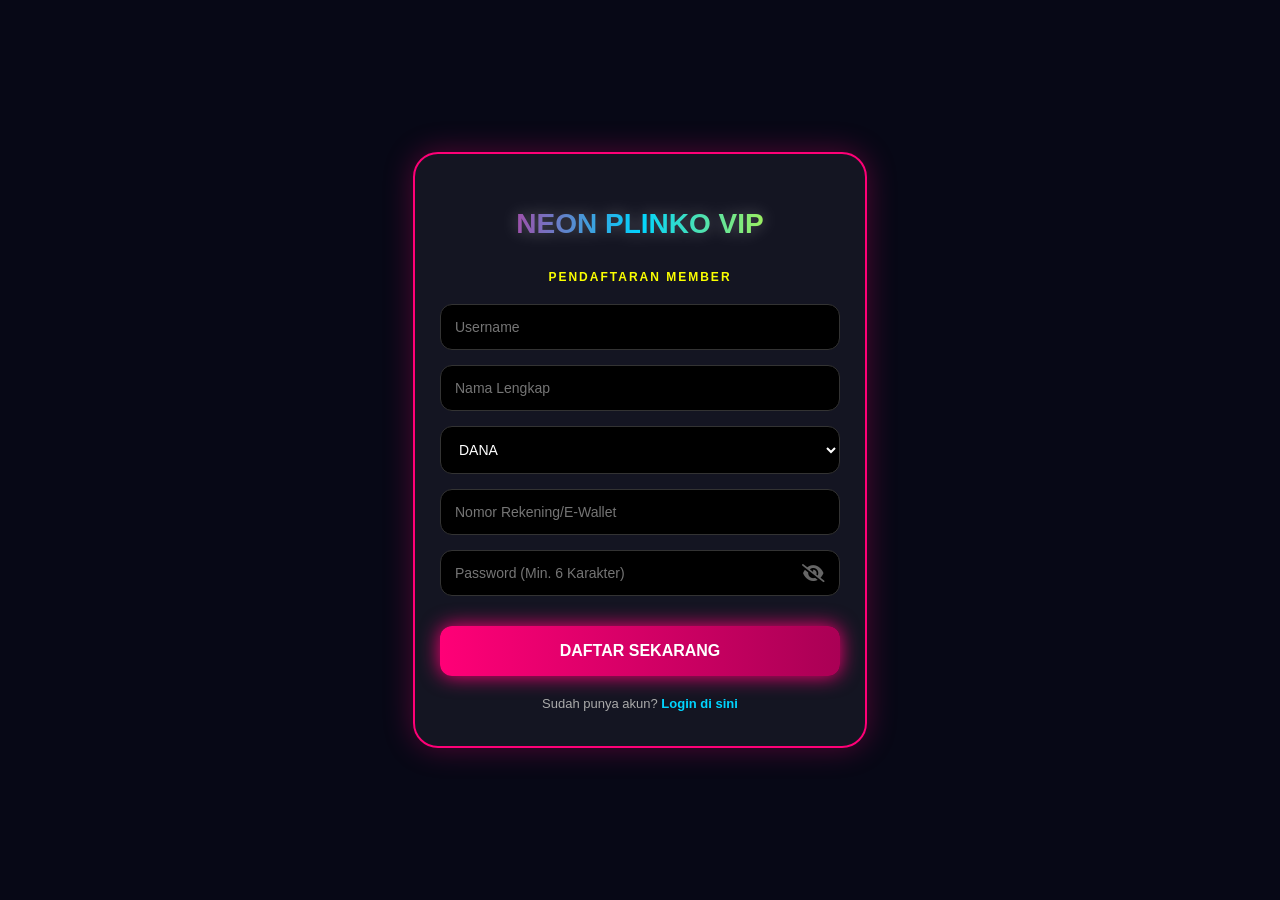
==== commit 0ddedc64: "Update index.html" ====
--- a/index.html
+++ b/index.html
@@ -11,22 +11,27 @@
         
         .auth-container { width: 90%; max-width: 400px; background: rgba(255, 255, 255, 0.05); border: 2px solid var(--neon-pink); border-radius: 25px; padding: 35px 25px; box-shadow: 0 0 30px rgba(255, 0, 119, 0.3); text-align: center; }
 
-        /* JUDUL WARNA-WARNI NEON */
+        /* JUDUL 1 BARIS LURUS WARNA-WARNI */
         h1 { 
-            font-size: 32px; font-weight: 900; text-transform: uppercase; margin-bottom: 30px; line-height: 1.1;
+            font-size: 28px; font-weight: 900; text-transform: uppercase; margin-bottom: 30px; white-space: nowrap;
             background: linear-gradient(90deg, var(--neon-pink), var(--neon-blue), var(--neon-gold));
             -webkit-background-clip: text; -webkit-text-fill-color: transparent;
-            filter: drop-shadow(0 0 10px rgba(255, 255, 255, 0.5));
+            filter: drop-shadow(0 0 8px rgba(255, 255, 255, 0.3));
         }
         
         .input-group { margin-bottom: 15px; position: relative; }
         input, select { width: 100%; padding: 14px; border-radius: 12px; border: 1px solid #333; background: #000; color: white; box-sizing: border-box; outline: none; transition: 0.3s; font-size: 14px; }
         input:focus { border-color: var(--neon-blue); box-shadow: 0 0 15px var(--neon-blue); }
 
+        /* ICON MATA PASSWORD */
+        .password-container { position: relative; }
+        .toggle-password { position: absolute; right: 15px; top: 50%; transform: translateY(-50%); color: #666; cursor: pointer; font-size: 18px; }
+        .toggle-password:hover { color: var(--neon-blue); }
+
         .btn-main { width: 100%; padding: 16px; background: linear-gradient(90deg, #ff0077, #aa0055); border: none; border-radius: 12px; color: white; font-weight: 900; cursor: pointer; text-transform: uppercase; box-shadow: 0 0 20px var(--neon-pink); margin-top: 15px; font-size: 16px; }
         
         .toggle-link { margin-top: 20px; font-size: 13px; color: #aaa; cursor: pointer; display: block; }
-        .toggle-link span { color: var(--neon-blue); font-weight: bold; text-decoration: underline; }
+        .toggle-link span { color: var(--neon-blue); font-weight: bold; }
 
         /* NEON POPUP */
         #custom-alert { 
@@ -42,14 +47,14 @@
 <body>
 
     <div id="custom-alert">
-        <div id="alert-msg" style="font-weight: bold;">Pesan</div>
+        <div id="alert-msg" style="font-weight: bold; color: white;">Pesan</div>
         <button class="alert-btn" onclick="closeAlert()">OKE</button>
     </div>
 
     <div class="auth-container">
-        <h1>NEON<br>PLINKO VIP</h1>
-        
-        <h3 id="form-title" style="color: var(--neon-gold); margin-bottom: 20px; font-size: 14px; letter-spacing: 2px;">PENDAFTARAN AKUN</h3>
+        <h1>NEON PLINKO VIP</h1>
+        
+        <h3 id="form-title" style="color: var(--neon-gold); margin-bottom: 20px; font-size: 12px; letter-spacing: 2px; text-transform: uppercase;">Pendaftaran Member</h3>
 
         <form id="auth-form">
             <div class="input-group">
@@ -58,7 +63,7 @@
 
             <div id="reg-only-fields">
                 <div class="input-group">
-                    <input type="text" id="fullname" placeholder="Nama Lengkap Sesuai Rekening">
+                    <input type="text" id="fullname" placeholder="Nama Lengkap">
                 </div>
                 <div class="input-group">
                     <select id="bank">
@@ -73,8 +78,9 @@
                 </div>
             </div>
 
-            <div class="input-group">
+            <div class="input-group password-container">
                 <input type="password" id="password" placeholder="Password (Min. 6 Karakter)" required>
+                <i class="fa-solid fa-eye-slash toggle-password" id="togglePass" onclick="togglePasswordVisibility()"></i>
             </div>
 
             <button type="button" class="btn-main" id="submit-btn" onclick="handleAuth()">Daftar Sekarang</button>
@@ -95,6 +101,19 @@
 
         function closeAlert() {
             document.getElementById('custom-alert').style.display = 'none';
+        }
+
+        // FUNGSI LIHAT/SEMBUNYIKAN PASSWORD
+        function togglePasswordVisibility() {
+            const passInput = document.getElementById('password');
+            const icon = document.getElementById('togglePass');
+            if (passInput.type === 'password') {
+                passInput.type = 'text';
+                icon.classList.replace('fa-eye-slash', 'fa-eye');
+            } else {
+                passInput.type = 'password';
+                icon.classList.replace('fa-eye', 'fa-eye-slash');
+            }
         }
 
         function toggleAuth() {
@@ -111,7 +130,7 @@
                 toggleText.innerHTML = "Belum punya akun? <span>Daftar di sini</span>";
             } else {
                 regFields.style.display = 'block';
-                title.innerText = "PENDAFTARAN AKUN";
+                title.innerText = "PENDAFTARAN MEMBER";
                 btn.innerText = "Daftar Sekarang";
                 toggleText.innerHTML = "Sudah punya akun? <span>Login di sini</span>";
             }
@@ -131,38 +150,46 @@
                 // LOGIKA LOGIN
                 const foundUser = existingUsers.find(u => u.username === user && u.password === pass);
                 if (foundUser) {
-                    // Hubungkan kembali data ke Profile
+                    // Hubungkan Sesi ke Profile
                     localStorage.setItem('user_vip', foundUser.username);
                     localStorage.setItem('full_name', foundUser.fullname);
                     localStorage.setItem('bank_name', foundUser.bank);
                     localStorage.setItem('acc_number', foundUser.rekening);
                     
-                    showAlert("LOGIN BERHASIL! MENUJU GAME...");
+                    showAlert("LOGIN BERHASIL!");
                     setTimeout(() => { window.location.href = 'game.html'; }, 1000);
                 } else {
                     showAlert("USERNAME ATAU PASSWORD SALAH!");
                 }
             } else {
-                // LOGIKA DAFTAR
+                // LOGIKA DAFTAR DENGAN VALIDASI GANDA
                 const full = document.getElementById('fullname').value.trim();
                 const bank = document.getElementById('bank').value;
                 const rek = document.getElementById('rekening').value.trim();
 
-                if (!full || !rek) { showAlert("LENGKAPI DATA REKENING!"); return; }
-                if (existingUsers.some(u => u.username === user)) { showAlert("USERNAME SUDAH TERPAKAI!"); return; }
-                if (existingUsers.some(u => u.rekening === rek)) { showAlert("REKENING SUDAH TERDAFTAR!"); return; }
-
+                if (!full || !rek) { showAlert("LENGKAPI SEMUA DATA!"); return; }
+                
+                // Aturan: Username atau Rekening tidak boleh sama
+                if (existingUsers.some(u => u.username === user)) { 
+                    showAlert("GAGAL: USERNAME SUDAH TERDAFTAR!"); 
+                    return; 
+                }
+                if (existingUsers.some(u => u.rekening === rek)) { 
+                    showAlert("GAGAL: NOMOR REKENING SUDAH DIGUNAKAN!"); 
+                    return; 
+                }
+
+                // Simpan User Baru ke Database
                 const newUser = { username: user, password: pass, fullname: full, bank: bank, rekening: rek };
                 existingUsers.push(newUser);
                 localStorage.setItem('database_users', JSON.stringify(existingUsers));
 
-                // Simpan Sesi Aktif untuk Profile
+                // Set Sesi Aktif untuk Profile
                 localStorage.setItem('user_vip', user);
                 localStorage.setItem('full_name', full);
                 localStorage.setItem('bank_name', bank);
                 localStorage.setItem('acc_number', rek);
                 localStorage.setItem('total_deposit', 0);
-                localStorage.setItem('saldo_vip', 0);
 
                 showAlert("PENDAFTARAN BERHASIL!");
                 setTimeout(() => { window.location.href = 'game.html'; }, 1000);
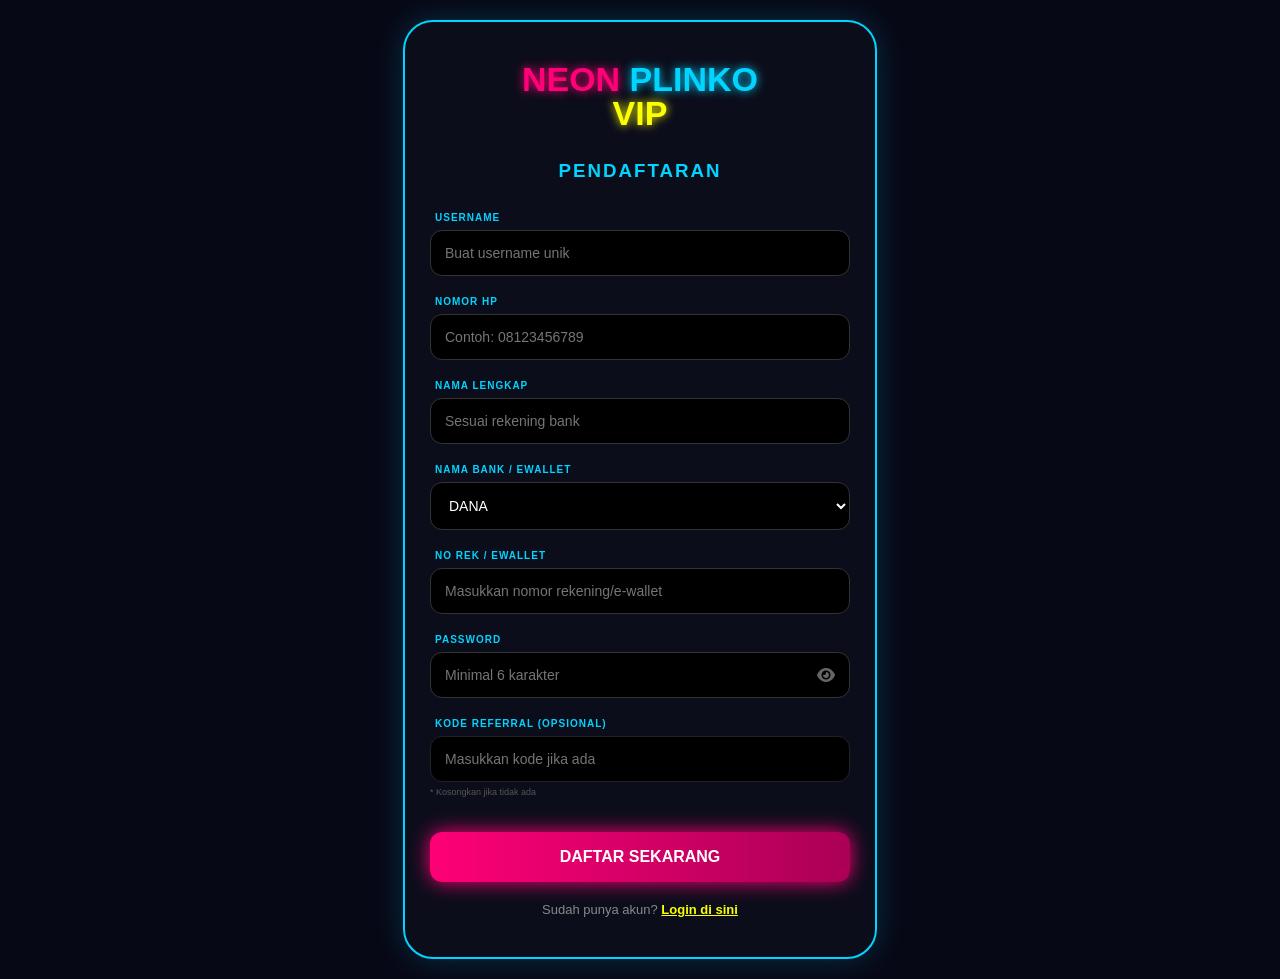
==== commit 16d2f0b1: "Update index.html" ====
--- a/index.html
+++ b/index.html
@@ -3,196 +3,227 @@
 <head>
     <meta charset="UTF-8">
     <meta name="viewport" content="width=device-width, initial-scale=1.0">
-    <title>NEON PLINKO VIP</title>
-    <link rel="stylesheet" href="https://cdnjs.cloudflare.com/ajax/libs/font-awesome/6.0.0/css/all.min.css">
+    <title>NEON PLINKO VIP - AUTH</title>
+    <link rel="stylesheet" href="https://cdnjs.cloudflare.com/ajax/libs/font-awesome/6.4.2/css/all.min.css">
     <style>
-        :root { --neon-pink: #ff0077; --neon-blue: #00d4ff; --neon-gold: #fbff00; --bg-dark: #070816; }
-        body { background: var(--bg-dark); color: white; font-family: 'Segoe UI', sans-serif; display: flex; justify-content: center; align-items: center; min-height: 100vh; margin: 0; }
+        :root { --pink: #ff0077; --blue: #00d4ff; --yellow: #fbff00; --bg: #070816; }
+        body { background: var(--bg); color: white; font-family: 'Segoe UI', sans-serif; display: flex; justify-content: center; align-items: center; min-height: 100vh; margin: 0; padding: 20px; }
         
-        .auth-container { width: 90%; max-width: 400px; background: rgba(255, 255, 255, 0.05); border: 2px solid var(--neon-pink); border-radius: 25px; padding: 35px 25px; box-shadow: 0 0 30px rgba(255, 0, 119, 0.3); text-align: center; }
-
-        /* JUDUL 1 BARIS LURUS WARNA-WARNI */
-        h1 { 
-            font-size: 28px; font-weight: 900; text-transform: uppercase; margin-bottom: 30px; white-space: nowrap;
-            background: linear-gradient(90deg, var(--neon-pink), var(--neon-blue), var(--neon-gold));
-            -webkit-background-clip: text; -webkit-text-fill-color: transparent;
-            filter: drop-shadow(0 0 8px rgba(255, 255, 255, 0.3));
-        }
+        .auth-card { 
+            width: 100%; max-width: 420px; background: rgba(255, 255, 255, 0.02); 
+            border: 2px solid var(--blue); border-radius: 30px; padding: 40px 25px;
+            box-shadow: 0 0 30px rgba(0, 212, 255, 0.2); text-align: center;
+        }
+
+        .title { font-size: 34px; font-weight: 900; text-transform: uppercase; line-height: 1; margin-bottom: 30px; }
+        .t-pink { color: var(--pink); text-shadow: 0 0 10px var(--pink); }
+        .t-blue { color: var(--blue); text-shadow: 0 0 10px var(--blue); }
+        .t-yellow { color: var(--yellow); text-shadow: 0 0 10px var(--yellow); }
+
+        .form-group { margin-bottom: 15px; text-align: left; position: relative; }
+        label { font-size: 10px; font-weight: 900; color: var(--blue); letter-spacing: 1px; margin-left: 5px; }
         
-        .input-group { margin-bottom: 15px; position: relative; }
-        input, select { width: 100%; padding: 14px; border-radius: 12px; border: 1px solid #333; background: #000; color: white; box-sizing: border-box; outline: none; transition: 0.3s; font-size: 14px; }
-        input:focus { border-color: var(--neon-blue); box-shadow: 0 0 15px var(--neon-blue); }
-
-        /* ICON MATA PASSWORD */
-        .password-container { position: relative; }
-        .toggle-password { position: absolute; right: 15px; top: 50%; transform: translateY(-50%); color: #666; cursor: pointer; font-size: 18px; }
-        .toggle-password:hover { color: var(--neon-blue); }
-
-        .btn-main { width: 100%; padding: 16px; background: linear-gradient(90deg, #ff0077, #aa0055); border: none; border-radius: 12px; color: white; font-weight: 900; cursor: pointer; text-transform: uppercase; box-shadow: 0 0 20px var(--neon-pink); margin-top: 15px; font-size: 16px; }
-        
-        .toggle-link { margin-top: 20px; font-size: 13px; color: #aaa; cursor: pointer; display: block; }
-        .toggle-link span { color: var(--neon-blue); font-weight: bold; }
-
-        /* NEON POPUP */
-        #custom-alert { 
-            display: none; position: fixed; top: 20px; left: 50%; transform: translateX(-50%); 
-            width: 85%; max-width: 320px; background: #000; border: 2px solid var(--neon-blue); 
-            border-radius: 20px; padding: 20px; z-index: 9999; text-align: center;
-            box-shadow: 0 0 40px var(--neon-blue); animation: slideDown 0.4s ease;
-        }
-        @keyframes slideDown { from { top: -150px; } to { top: 20px; } }
-        .alert-btn { margin-top: 15px; padding: 8px 25px; background: var(--neon-blue); border: none; border-radius: 8px; color: black; font-weight: 900; cursor: pointer; }
+        input, select { 
+            width: 100%; padding: 14px; background: #000; border: 1px solid #333; 
+            border-radius: 12px; color: white; box-sizing: border-box; outline: none; 
+            transition: 0.3s; font-size: 14px; margin-top: 5px;
+        }
+        input:focus { border-color: var(--pink); box-shadow: 0 0 10px rgba(255, 0, 119, 0.3); }
+
+        .pass-wrapper { position: relative; }
+        .toggle-pass { 
+            position: absolute; right: 15px; top: 50%; transform: translateY(-50%); 
+            color: #666; cursor: pointer; margin-top: 2px;
+        }
+
+        .btn-submit { 
+            width: 100%; padding: 16px; background: linear-gradient(90deg, var(--pink), #aa0055); 
+            border: none; border-radius: 12px; color: white; font-weight: 900; 
+            cursor: pointer; text-transform: uppercase; margin-top: 20px; font-size: 16px;
+            box-shadow: 0 0 20px var(--pink);
+        }
+
+        .switch-link { margin-top: 20px; font-size: 13px; color: #888; cursor: pointer; }
+        .switch-link b { color: var(--yellow); text-decoration: underline; }
+
+        .note { font-size: 9px; color: #555; margin-top: 5px; display: block; }
     </style>
 </head>
 <body>
 
-    <div id="custom-alert">
-        <div id="alert-msg" style="font-weight: bold; color: white;">Pesan</div>
-        <button class="alert-btn" onclick="closeAlert()">OKE</button>
-    </div>
-
-    <div class="auth-container">
-        <h1>NEON PLINKO VIP</h1>
-        
-        <h3 id="form-title" style="color: var(--neon-gold); margin-bottom: 20px; font-size: 12px; letter-spacing: 2px; text-transform: uppercase;">Pendaftaran Member</h3>
-
-        <form id="auth-form">
-            <div class="input-group">
-                <input type="text" id="username" placeholder="Username" required>
-            </div>
-
-            <div id="reg-only-fields">
-                <div class="input-group">
-                    <input type="text" id="fullname" placeholder="Nama Lengkap">
-                </div>
-                <div class="input-group">
+    <div class="auth-card">
+        <div class="title">
+            <span class="t-pink">NEON</span> <span class="t-blue">PLINKO</span> <br> <span class="t-yellow">VIP</span>
+        </div>
+
+        <h3 id="form-label" style="color: var(--blue); margin-bottom: 25px; letter-spacing: 2px;">PENDAFTARAN</h3>
+
+        <form id="main-form">
+            <div class="form-group">
+                <label>USERNAME</label>
+                <input type="text" id="username" placeholder="Buat username unik" required>
+            </div>
+
+            <div id="extra-fields">
+                <div class="form-group">
+                    <label>NOMOR HP</label>
+                    <input type="number" id="phone" placeholder="Contoh: 08123456789">
+                </div>
+                <div class="form-group">
+                    <label>NAMA LENGKAP</label>
+                    <input type="text" id="fullname" placeholder="Sesuai rekening bank">
+                </div>
+                <div class="form-group">
+                    <label>NAMA BANK / EWALLET</label>
                     <select id="bank">
                         <option value="DANA">DANA</option>
                         <option value="OVO">OVO</option>
                         <option value="GOPAY">GOPAY</option>
                         <option value="BANK BCA">BANK BCA</option>
+                        <option value="BANK BRI">BANK BRI</option>
+                        <option value="BANK MANDIRI">BANK MANDIRI</option>
                     </select>
                 </div>
-                <div class="input-group">
-                    <input type="number" id="rekening" placeholder="Nomor Rekening/E-Wallet">
-                </div>
-            </div>
-
-            <div class="input-group password-container">
-                <input type="password" id="password" placeholder="Password (Min. 6 Karakter)" required>
-                <i class="fa-solid fa-eye-slash toggle-password" id="togglePass" onclick="togglePasswordVisibility()"></i>
-            </div>
-
-            <button type="button" class="btn-main" id="submit-btn" onclick="handleAuth()">Daftar Sekarang</button>
+                <div class="form-group">
+                    <label>NO REK / EWALLET</label>
+                    <input type="number" id="rekening" placeholder="Masukkan nomor rekening/e-wallet">
+                </div>
+            </div>
+
+            <div class="form-group">
+                <label>PASSWORD</label>
+                <div class="pass-wrapper">
+                    <input type="password" id="password" placeholder="Minimal 6 karakter" required>
+                    <i class="fa-solid fa-eye toggle-pass" onclick="togglePassword()"></i>
+                </div>
+            </div>
+
+            <div class="form-group" id="ref-group">
+                <label>KODE REFERRAL (OPSIONAL)</label>
+                <input type="text" id="referral_code" placeholder="Masukkan kode jika ada" style="border-color: #222;">
+                <small class="note">* Kosongkan jika tidak ada</small>
+            </div>
+
+            <button type="button" class="btn-submit" onclick="processAuth()" id="btn-text">Daftar Sekarang</button>
         </form>
 
-        <div class="toggle-link" id="auth-toggle" onclick="toggleAuth()">
-            Sudah punya akun? <span>Login di sini</span>
+        <div class="switch-link" id="auth-switch" onclick="toggleMode()">
+            Sudah punya akun? <b>Login di sini</b>
         </div>
     </div>
 
+    <script src="global.js"></script>
     <script>
-        let isLoginMode = false;
-
-        function showAlert(msg) {
-            document.getElementById('alert-msg').innerText = msg;
-            document.getElementById('custom-alert').style.display = 'block';
-        }
-
-        function closeAlert() {
-            document.getElementById('custom-alert').style.display = 'none';
-        }
-
-        // FUNGSI LIHAT/SEMBUNYIKAN PASSWORD
-        function togglePasswordVisibility() {
+        let isLogin = false;
+
+        function togglePassword() {
             const passInput = document.getElementById('password');
-            const icon = document.getElementById('togglePass');
-            if (passInput.type === 'password') {
-                passInput.type = 'text';
+            const icon = document.querySelector('.toggle-pass');
+            if (passInput.type === "password") {
+                passInput.type = "text";
+                icon.classList.replace('fa-eye', 'fa-eye-slash');
+            } else {
+                passInput.type = "password";
                 icon.classList.replace('fa-eye-slash', 'fa-eye');
+            }
+        }
+
+        function toggleMode() {
+            isLogin = !isLogin;
+            const extraFields = document.getElementById('extra-fields');
+            const refGroup = document.getElementById('ref-group'); // Group referral
+            const label = document.getElementById('form-label');
+            const btnText = document.getElementById('btn-text');
+            const switchLink = document.getElementById('auth-switch');
+
+            if (isLogin) {
+                extraFields.style.display = 'none';
+                refGroup.style.display = 'none'; // Sembunyikan referral saat login
+                label.innerText = "LOGIN MEMBER";
+                btnText.innerText = "Masuk Sekarang";
+                switchLink.innerHTML = "Belum punya akun? <b>Daftar Akun VIP</b>";
             } else {
-                passInput.type = 'password';
-                icon.classList.replace('fa-eye', 'fa-eye-slash');
-            }
-        }
-
-        function toggleAuth() {
-            isLoginMode = !isLoginMode;
-            const regFields = document.getElementById('reg-only-fields');
-            const title = document.getElementById('form-title');
-            const btn = document.getElementById('submit-btn');
-            const toggleText = document.getElementById('auth-toggle');
-
-            if (isLoginMode) {
-                regFields.style.display = 'none';
-                title.innerText = "LOGIN MEMBER VIP";
-                btn.innerText = "Masuk Sekarang";
-                toggleText.innerHTML = "Belum punya akun? <span>Daftar di sini</span>";
-            } else {
-                regFields.style.display = 'block';
-                title.innerText = "PENDAFTARAN MEMBER";
-                btn.innerText = "Daftar Sekarang";
-                toggleText.innerHTML = "Sudah punya akun? <span>Login di sini</span>";
-            }
-        }
-
-        function handleAuth() {
+                extraFields.style.display = 'block';
+                refGroup.style.display = 'block'; // Tampilkan referral saat daftar
+                label.innerText = "PENDAFTARAN";
+                btnText.innerText = "Daftar Sekarang";
+                switchLink.innerHTML = "Sudah punya akun? <b>Login di sini</b>";
+            }
+        }
+
+        function processAuth() {
             const user = document.getElementById('username').value.trim();
             const pass = document.getElementById('password').value;
-            const existingUsers = JSON.parse(localStorage.getItem('database_users') || "[]");
-
-            if (!user || pass.length < 6) {
-                showAlert("INPUT TIDAK VALID / PASSWORD MIN. 6 KARAKTER!");
+            const db = JSON.parse(localStorage.getItem('database_users') || "[]");
+
+            if (user === "" || pass.length < 6) {
+                alert("Username wajib diisi & Password minimal 6 karakter!");
                 return;
             }
 
-            if (isLoginMode) {
+            if (isLogin) {
                 // LOGIKA LOGIN
-                const foundUser = existingUsers.find(u => u.username === user && u.password === pass);
-                if (foundUser) {
-                    // Hubungkan Sesi ke Profile
-                    localStorage.setItem('user_vip', foundUser.username);
-                    localStorage.setItem('full_name', foundUser.fullname);
-                    localStorage.setItem('bank_name', foundUser.bank);
-                    localStorage.setItem('acc_number', foundUser.rekening);
-                    
-                    showAlert("LOGIN BERHASIL!");
-                    setTimeout(() => { window.location.href = 'game.html'; }, 1000);
+                const found = db.find(u => u.username === user && u.password === pass);
+                if (found) {
+                    localStorage.setItem('user_vip', found.username);
+                    localStorage.setItem('user_session', found.username); // Untuk global.js
+                    localStorage.setItem('full_name', found.fullname);
+                    localStorage.setItem('bank_name', found.bank);
+                    localStorage.setItem('acc_number', found.rekening);
+                    alert("Login Berhasil! Selamat Datang.");
+                    window.location.href = 'game.html';
                 } else {
-                    showAlert("USERNAME ATAU PASSWORD SALAH!");
+                    alert("Username atau Password salah!");
                 }
             } else {
-                // LOGIKA DAFTAR DENGAN VALIDASI GANDA
+                // LOGIKA DAFTAR
+                const phone = document.getElementById('phone').value.trim();
                 const full = document.getElementById('fullname').value.trim();
                 const bank = document.getElementById('bank').value;
                 const rek = document.getElementById('rekening').value.trim();
-
-                if (!full || !rek) { showAlert("LENGKAPI SEMUA DATA!"); return; }
-                
-                // Aturan: Username atau Rekening tidak boleh sama
-                if (existingUsers.some(u => u.username === user)) { 
-                    showAlert("GAGAL: USERNAME SUDAH TERDAFTAR!"); 
-                    return; 
-                }
-                if (existingUsers.some(u => u.rekening === rek)) { 
-                    showAlert("GAGAL: NOMOR REKENING SUDAH DIGUNAKAN!"); 
-                    return; 
-                }
-
-                // Simpan User Baru ke Database
-                const newUser = { username: user, password: pass, fullname: full, bank: bank, rekening: rek };
-                existingUsers.push(newUser);
-                localStorage.setItem('database_users', JSON.stringify(existingUsers));
-
-                // Set Sesi Aktif untuk Profile
+                const refCode = document.getElementById('referral_code').value.trim();
+
+                if (!phone || !full || !rek) {
+                    alert("Harap lengkapi semua data pendaftaran!");
+                    return;
+                }
+
+                if (db.some(u => u.username === user)) {
+                    alert("Username sudah digunakan!");
+                    return;
+                }
+
+                // SIMPAN KE DATABASE LOKAL
+                const newUser = { 
+                    username: user, 
+                    password: pass, 
+                    phone: phone, 
+                    fullname: full, 
+                    bank: bank, 
+                    rekening: rek 
+                };
+                db.push(newUser);
+                localStorage.setItem('database_users', JSON.stringify(db));
+
+                // SESI AKTIF
                 localStorage.setItem('user_vip', user);
+                localStorage.setItem('user_session', user); // Digunakan reward.html
                 localStorage.setItem('full_name', full);
                 localStorage.setItem('bank_name', bank);
                 localStorage.setItem('acc_number', rek);
-                localStorage.setItem('total_deposit', 0);
-
-                showAlert("PENDAFTARAN BERHASIL!");
-                setTimeout(() => { window.location.href = 'game.html'; }, 1000);
+                
+                // PROSES REFERRAL JIKA DIISI
+                if (refCode !== "" && typeof registerReferral === "function") {
+                    registerReferral(user, refCode);
+                }
+
+                // Inisialisasi Saldo Permainan
+                if(!localStorage.getItem('saldo_permainan')) {
+                    localStorage.setItem('saldo_permainan', 0);
+                }
+
+                alert("Pendaftaran Berhasil!");
+                window.location.href = 'game.html';
             }
         }
     </script>
